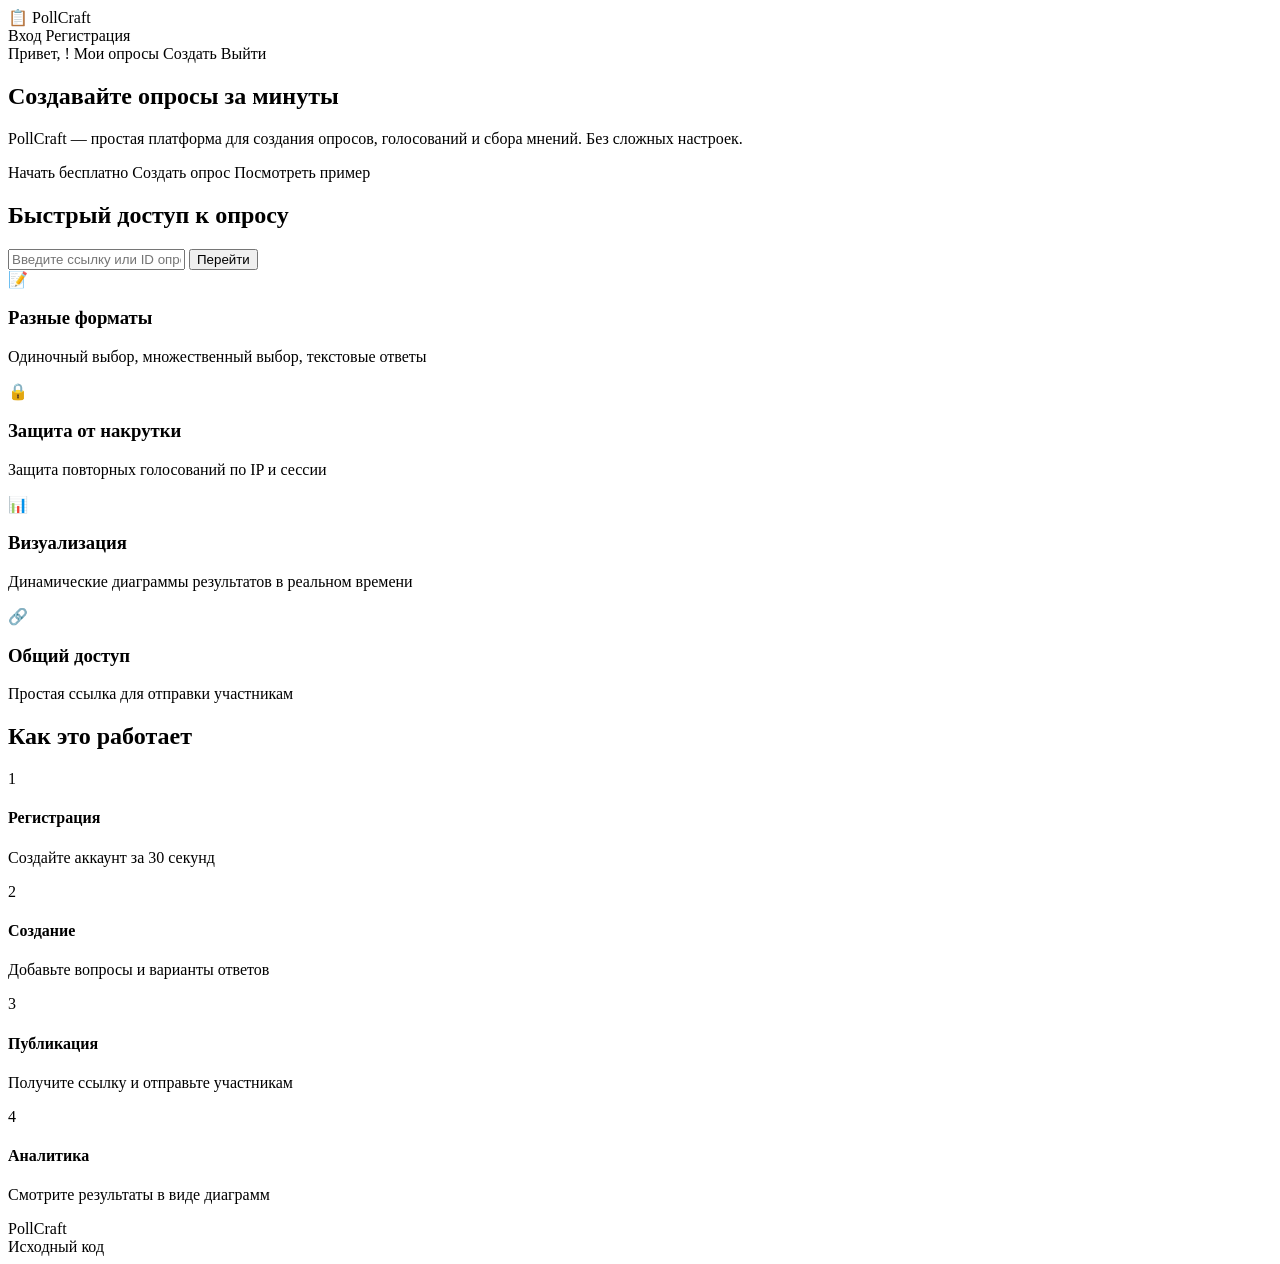
==== src/main/resources/templates/index.html @ e0456611 "feat: auth service with views" ====
<!DOCTYPE html>
<html lang="ru" xmlns:th="http://www.thymeleaf.org" xmlns:sec="http://www.thymeleaf.org/extras/spring-security">
<head>
    <meta charset="UTF-8">
    <meta name="viewport" content="width=device-width, initial-scale=1.0">
    <title>PollCraft - Создавай опросы легко</title>
    <link rel="stylesheet" th:href="@{/css/style.css}">
</head>
<body>
<div class="page">
    <!-- Шапка -->
    <header class="header">
        <div class="container header__inner">
            <div class="logo">
                <span class="logo__icon">📋</span>
                <span class="logo__text">PollCraft</span>
            </div>

            <nav class="nav" sec:authorize="isAnonymous()">
                <a th:href="@{/auth/login}" class="nav__link">Вход</a>
                <a th:href="@{/auth/register}" class="nav__link nav__link--primary">Регистрация</a>
            </nav>

            <nav class="nav" sec:authorize="isAuthenticated()">
                <span class="nav__greeting">Привет, <span th:text="${username}"></span>!</span>
                <a th:href="@{/polls/my}" class="nav__link">Мои опросы</a>
                <a th:href="@{/polls/create}" class="nav__link nav__link--primary">Создать</a>
                <a th:href="@{/auth/logout}" class="nav__link">Выйти</a>
            </nav>
        </div>
    </header>

    <!-- Основной блок -->
    <main class="main">
        <div class="container">
            <!-- Герой-секция -->
            <section class="hero">
                <h1 class="hero__title">Создавайте опросы за минуты</h1>
                <p class="hero__subtitle">
                    PollCraft — простая платформа для создания опросов,
                    голосований и сбора мнений. Без сложных настроек.
                </p>
                <div class="hero__buttons">
                    <a th:href="@{/auth/register}" class="btn btn--large btn--primary"
                       sec:authorize="isAnonymous()">
                        Начать бесплатно
                    </a>
                    <a th:href="@{/polls/create}" class="btn btn--large btn--primary"
                       sec:authorize="isAuthenticated()">
                        Создать опрос
                    </a>
                    <a th:href="@{/poll/example}" class="btn btn--large btn--outline">
                        Посмотреть пример
                    </a>
                </div>
            </section>

            <!-- Быстрый поиск опроса -->
            <section class="quick-access">
                <h2 class="section-title">Быстрый доступ к опросу</h2>
                <div class="quick-access__form">
                    <input type="text" id="pollLink" placeholder="Введите ссылку или ID опроса" class="quick-access__input">
                    <button onclick="goToPoll()" class="btn btn--primary">Перейти</button>
                </div>
            </section>

            <!-- Возможности -->
            <section class="features">
                <div class="feature">
                    <div class="feature__icon">📝</div>
                    <h3 class="feature__title">Разные форматы</h3>
                    <p class="feature__text">
                        Одиночный выбор, множественный выбор, текстовые ответы
                    </p>
                </div>

                <div class="feature">
                    <div class="feature__icon">🔒</div>
                    <h3 class="feature__title">Защита от накрутки</h3>
                    <p class="feature__text">
                        Защита повторных голосований по IP и сессии
                    </p>
                </div>

                <div class="feature">
                    <div class="feature__icon">📊</div>
                    <h3 class="feature__title">Визуализация</h3>
                    <p class="feature__text">
                        Динамические диаграммы результатов в реальном времени
                    </p>
                </div>

                <div class="feature">
                    <div class="feature__icon">🔗</div>
                    <h3 class="feature__title">Общий доступ</h3>
                    <p class="feature__text">
                        Простая ссылка для отправки участникам
                    </p>
                </div>
            </section>

            <!-- Как это работает -->
            <section class="how-it-works">
                <h2 class="section-title">Как это работает</h2>
                <div class="steps">
                    <div class="step">
                        <div class="step__number">1</div>
                        <h4 class="step__title">Регистрация</h4>
                        <p class="step__text">Создайте аккаунт за 30 секунд</p>
                    </div>
                    <div class="step">
                        <div class="step__number">2</div>
                        <h4 class="step__title">Создание</h4>
                        <p class="step__text">Добавьте вопросы и варианты ответов</p>
                    </div>
                    <div class="step">
                        <div class="step__number">3</div>
                        <h4 class="step__title">Публикация</h4>
                        <p class="step__text">Получите ссылку и отправьте участникам</p>
                    </div>
                    <div class="step">
                        <div class="step__number">4</div>
                        <h4 class="step__title">Аналитика</h4>
                        <p class="step__text">Смотрите результаты в виде диаграмм</p>
                    </div>
                </div>
            </section>
        </div>
    </main>

    <!-- Подвал -->
    <footer class="footer">
        <div class="container footer__inner">
            <div class="footer__copyright">
                PollCraft
            </div>
            <div class="footer__links">
                <a th:href="@{https://github.com/ferty460/poll-craft}" class="footer__link">Исходный код</a>
            </div>
        </div>
    </footer>
</div>

<script>
    function goToPoll() {
        const input = document.getElementById('pollLink').value.trim();
        if (!input) return;

        let pollId = input;
        if (input.includes('/poll/')) {
            pollId = input.split('/poll/')[1];
        }

        window.location.href = '/poll/' + pollId;
    }

    document.getElementById('pollLink')?.addEventListener('keypress', function(e) {
        if (e.key === 'Enter') goToPoll();
    });
</script>
</body>
</html>
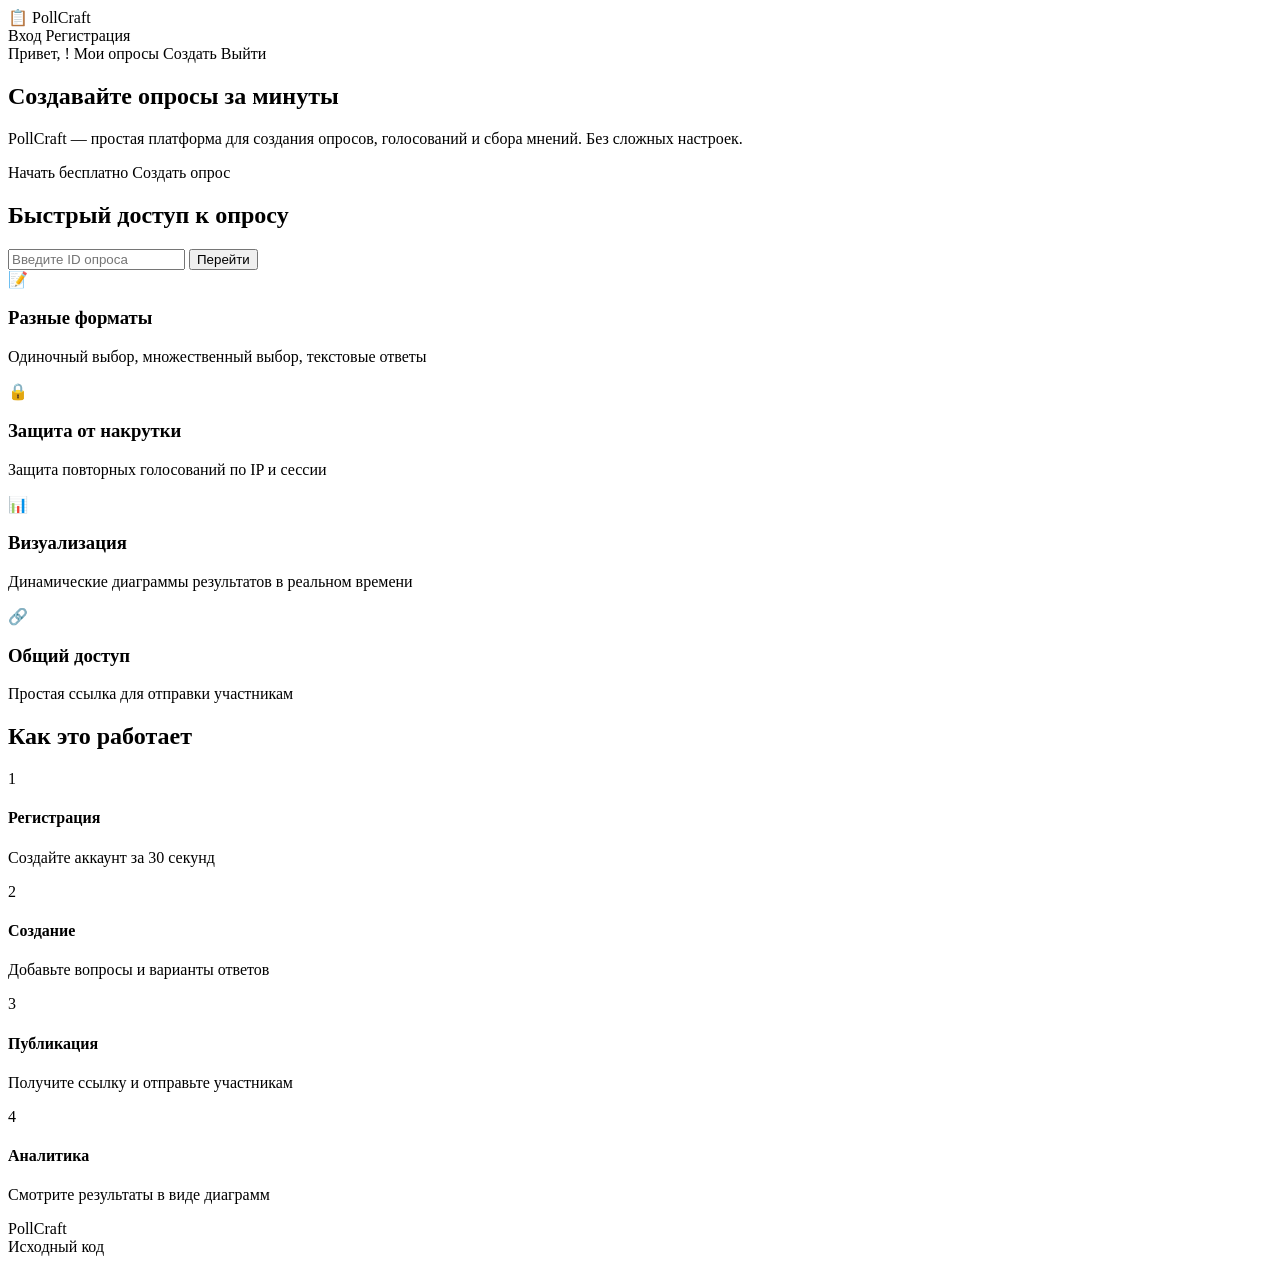
==== commit 56a17bf7: "feat: ready - add poll and vote functionality - add endpoints for polls - add exception handlers - a" ====
--- a/src/main/resources/templates/index.html
+++ b/src/main/resources/templates/index.html
@@ -11,10 +11,10 @@
     <!-- Шапка -->
     <header class="header">
         <div class="container header__inner">
-            <div class="logo">
-                <span class="logo__icon">📋</span>
-                <span class="logo__text">PollCraft</span>
-            </div>
+            <a th:href="@{/}" class="auth-logo">
+                <span class="auth-logo__icon">📋</span>
+                <span class="auth-logo__text">PollCraft</span>
+            </a>
 
             <nav class="nav" sec:authorize="isAnonymous()">
                 <a th:href="@{/auth/login}" class="nav__link">Вход</a>
@@ -49,9 +49,6 @@
                        sec:authorize="isAuthenticated()">
                         Создать опрос
                     </a>
-                    <a th:href="@{/poll/example}" class="btn btn--large btn--outline">
-                        Посмотреть пример
-                    </a>
                 </div>
             </section>
 
@@ -59,7 +56,7 @@
             <section class="quick-access">
                 <h2 class="section-title">Быстрый доступ к опросу</h2>
                 <div class="quick-access__form">
-                    <input type="text" id="pollLink" placeholder="Введите ссылку или ID опроса" class="quick-access__input">
+                    <input type="text" id="pollLink" placeholder="Введите ID опроса" class="quick-access__input">
                     <button onclick="goToPoll()" class="btn btn--primary">Перейти</button>
                 </div>
             </section>
@@ -147,11 +144,11 @@
         if (!input) return;
 
         let pollId = input;
-        if (input.includes('/poll/')) {
-            pollId = input.split('/poll/')[1];
+        if (input.includes('/polls/')) {
+            pollId = input.split('/polls/')[1];
         }
 
-        window.location.href = '/poll/' + pollId;
+        window.location.href = '/polls/' + pollId;
     }
 
     document.getElementById('pollLink')?.addEventListener('keypress', function(e) {
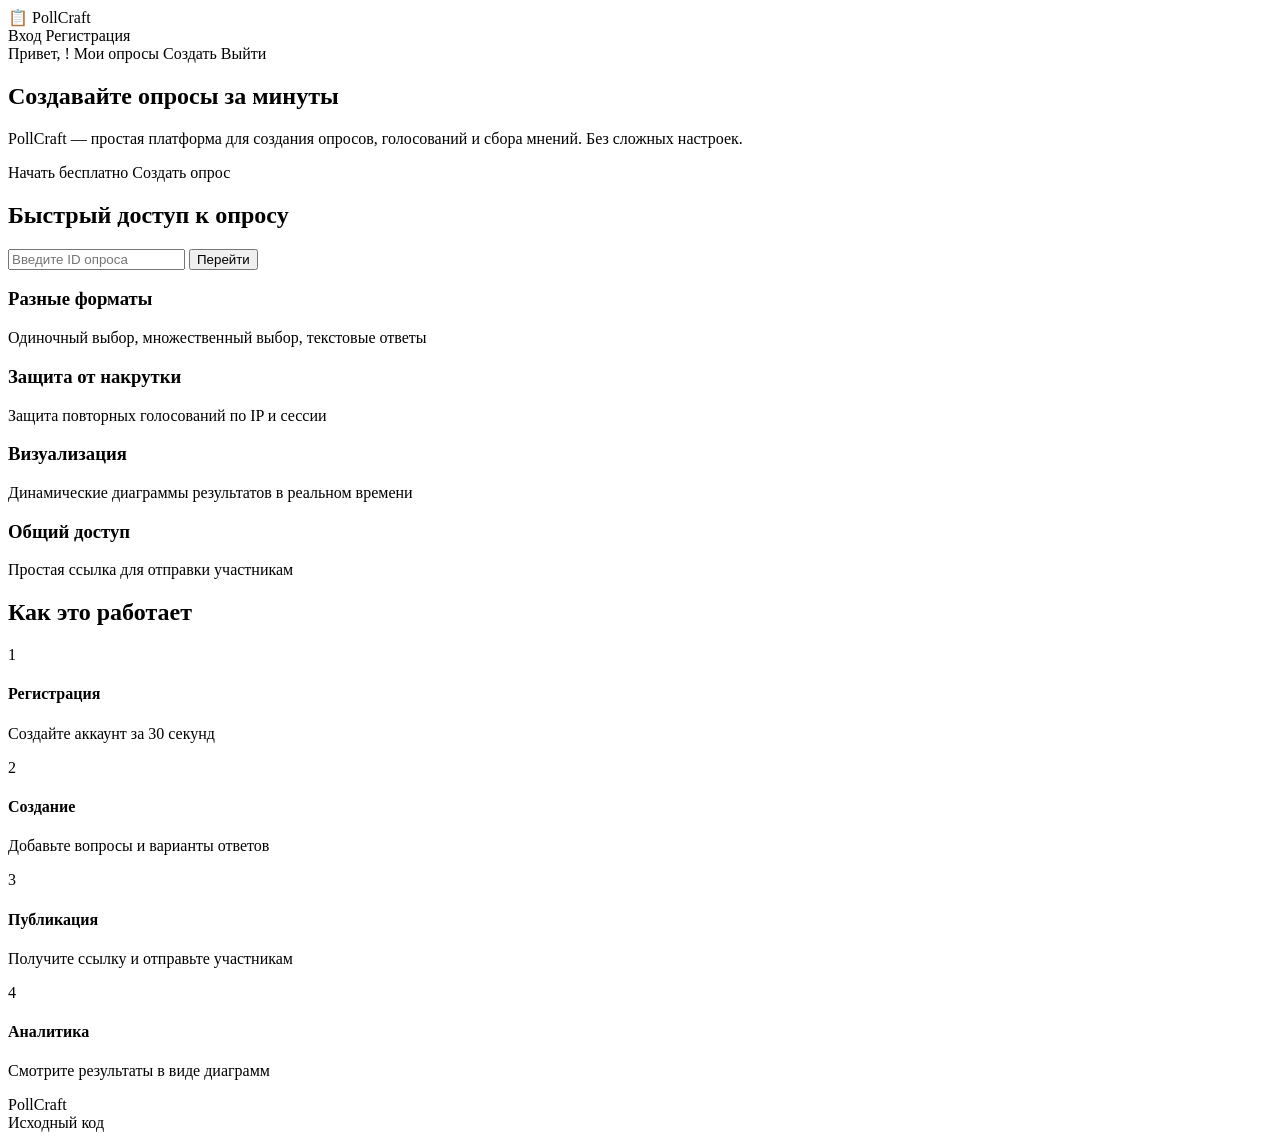
==== commit d9ba14b4: "refactor: improve design" ====
--- a/src/main/resources/templates/index.html
+++ b/src/main/resources/templates/index.html
@@ -8,7 +8,6 @@
 </head>
 <body>
 <div class="page">
-    <!-- Шапка -->
     <header class="header">
         <div class="container header__inner">
             <a th:href="@{/}" class="auth-logo">
@@ -30,10 +29,8 @@
         </div>
     </header>
 
-    <!-- Основной блок -->
     <main class="main">
         <div class="container">
-            <!-- Герой-секция -->
             <section class="hero">
                 <h1 class="hero__title">Создавайте опросы за минуты</h1>
                 <p class="hero__subtitle">
@@ -52,7 +49,6 @@
                 </div>
             </section>
 
-            <!-- Быстрый поиск опроса -->
             <section class="quick-access">
                 <h2 class="section-title">Быстрый доступ к опросу</h2>
                 <div class="quick-access__form">
@@ -61,10 +57,8 @@
                 </div>
             </section>
 
-            <!-- Возможности -->
             <section class="features">
                 <div class="feature">
-                    <div class="feature__icon">📝</div>
                     <h3 class="feature__title">Разные форматы</h3>
                     <p class="feature__text">
                         Одиночный выбор, множественный выбор, текстовые ответы
@@ -72,7 +66,6 @@
                 </div>
 
                 <div class="feature">
-                    <div class="feature__icon">🔒</div>
                     <h3 class="feature__title">Защита от накрутки</h3>
                     <p class="feature__text">
                         Защита повторных голосований по IP и сессии
@@ -80,7 +73,6 @@
                 </div>
 
                 <div class="feature">
-                    <div class="feature__icon">📊</div>
                     <h3 class="feature__title">Визуализация</h3>
                     <p class="feature__text">
                         Динамические диаграммы результатов в реальном времени
@@ -88,7 +80,6 @@
                 </div>
 
                 <div class="feature">
-                    <div class="feature__icon">🔗</div>
                     <h3 class="feature__title">Общий доступ</h3>
                     <p class="feature__text">
                         Простая ссылка для отправки участникам
@@ -96,7 +87,6 @@
                 </div>
             </section>
 
-            <!-- Как это работает -->
             <section class="how-it-works">
                 <h2 class="section-title">Как это работает</h2>
                 <div class="steps">
@@ -125,7 +115,6 @@
         </div>
     </main>
 
-    <!-- Подвал -->
     <footer class="footer">
         <div class="container footer__inner">
             <div class="footer__copyright">
